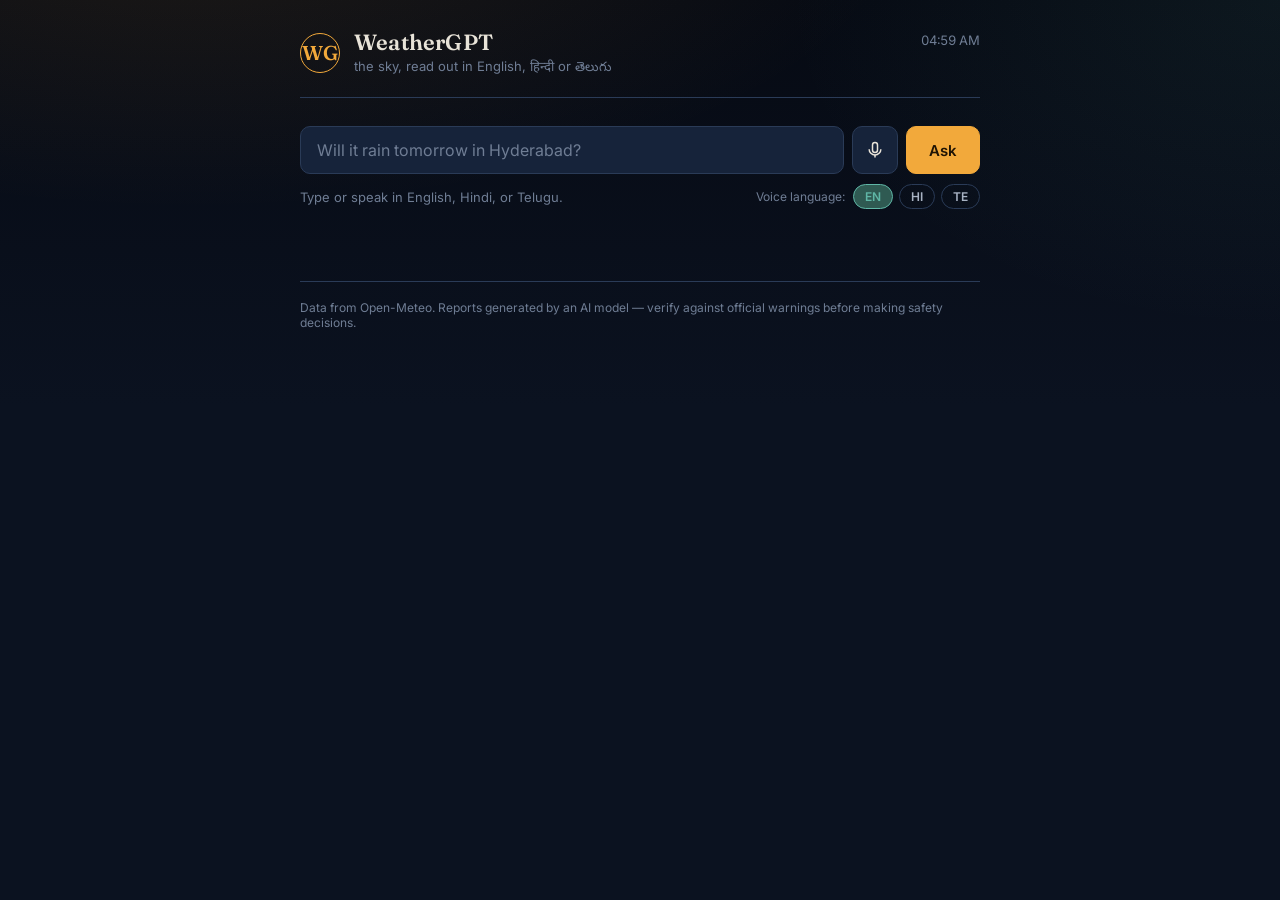
==== index.html @ 8f3e8051 "Add files via upload" ====
<!DOCTYPE html>
<html lang="en">
<head>
<meta charset="UTF-8" />
<meta name="viewport" content="width=device-width, initial-scale=1.0" />
<title>WeatherGPT — the sky, in your language</title>
<link rel="preconnect" href="https://fonts.googleapis.com">
<link rel="preconnect" href="https://fonts.gstatic.com" crossorigin>
<link href="https://fonts.googleapis.com/css2?family=Fraunces:opsz,wght@9..144,400;9..144,500;9..144,600&family=Inter:wght@400;500;600;700&family=Noto+Sans+Devanagari:wght@400;600&family=Noto+Sans+Telugu:wght@400;600&display=swap" rel="stylesheet">
<link rel="stylesheet" href="style.css" />
</head>
<body>

<div class="sky" aria-hidden="true"></div>

<div class="page">

  <header class="masthead">
    <div class="masthead-left">
      <span class="mark">WG</span>
      <div class="masthead-title">
        <h1>WeatherGPT</h1>
        <p>the sky, read out in English, हिन्दी or తెలుగు</p>
      </div>
    </div>
    <div class="masthead-right">
      <span id="clock" class="clock">--:--</span>
    </div>
  </header>

  <main>

    <section class="ask-panel" aria-label="Ask a weather question">
      <form id="ask-form" autocomplete="off">
        <label for="query-input" class="visually-hidden">Ask about the weather</label>
        <input
          id="query-input"
          type="text"
          placeholder="Will it rain tomorrow in Hyderabad?"
          aria-describedby="ask-hint"
        />
        <button type="button" id="mic-btn" class="mic-btn" title="Speak your question" aria-label="Speak your question">
          <svg viewBox="0 0 24 24" width="20" height="20" fill="none" stroke="currentColor" stroke-width="1.8">
            <path d="M12 15a3 3 0 0 0 3-3V6a3 3 0 0 0-6 0v6a3 3 0 0 0 3 3Z"/>
            <path d="M19 11a7 7 0 0 1-14 0"/>
            <path d="M12 18v3"/>
          </svg>
        </button>
        <button type="submit" class="ask-btn">Ask</button>
      </form>

      <div class="ask-row-secondary">
        <p id="ask-hint" class="hint">Type or speak in English, Hindi, or Telugu.</p>
        <div class="lang-pills" role="group" aria-label="Voice recognition language">
          <span class="lang-pills-label">Voice language:</span>
          <button type="button" class="lang-pill is-active" data-lang="en-IN">EN</button>
          <button type="button" class="lang-pill" data-lang="hi-IN">HI</button>
          <button type="button" class="lang-pill" data-lang="te-IN">TE</button>
        </div>
      </div>
      <p id="status-line" class="status-line" role="status" aria-live="polite"></p>
    </section>

    <section id="location-prompt" class="location-prompt hidden">
      <p>I couldn't find a location in that request. Where should I check?</p>
      <form id="location-form" autocomplete="off">
        <input id="location-input" type="text" placeholder="City name" />
        <button type="submit">Continue</button>
      </form>
    </section>

    <section id="alert-ledger" class="alert-ledger hidden" aria-label="Weather alerts"></section>

    <section id="result" class="result hidden">

      <div class="hero">
        <div class="hero-place">
          <p class="hero-eyebrow" id="hero-updated"></p>
          <h2 id="hero-location">—</h2>
        </div>
        <div class="hero-reading">
          <span id="hero-temp" class="hero-temp">—°</span>
          <div class="hero-meta">
            <span id="hero-condition">—</span>
            <span id="hero-feelslike">Feels like —°</span>
          </div>
        </div>
      </div>

      <div class="ledger-wrap">
        <h3 class="section-label">Forecast</h3>
        <div id="forecast-ledger" class="forecast-ledger"></div>
      </div>

      <div class="report-wrap">
        <h3 class="section-label">Notes</h3>
        <div id="report-text" class="report-text"></div>
      </div>

    </section>

  </main>

  <footer class="foot">
    <p>Data from Open-Meteo. Reports generated by an AI model — verify against official warnings before making safety decisions.</p>
  </footer>

</div>

<script src="script.js"></script>
</body>
</html>
---- style.css ----
/* ============================================================
   TOKENS
   ============================================================ */

:root {
  --bg: #0b1220;
  --bg-deep: #060a13;
  --surface: #16233a;
  --surface-raised: #1c2c47;
  --line: #2a3b57;
  --ink: #e8e3d8;
  --ink-dim: #a9b3c4;
  --ink-faint: #6f7d94;

  --amber: #f2a93b;
  --amber-dim: #7a5b25;
  --teal: #5fb6a6;
  --teal-dim: #2f5a52;
  --alert: #e2574c;
  --alert-dim: #4a2724;

  --serif: "Fraunces", ui-serif, Georgia, serif;
  --sans: "Inter", "Noto Sans Devanagari", "Noto Sans Telugu", ui-sans-serif, system-ui, sans-serif;

  --radius-sm: 6px;
  --radius-md: 10px;
  --line-width: 1px;
}

* { box-sizing: border-box; }

html, body {
  margin: 0;
  padding: 0;
  background: var(--bg);
  color: var(--ink);
  font-family: var(--sans);
  -webkit-font-smoothing: antialiased;
}

body {
  min-height: 100vh;
  position: relative;
}

:lang(hi) { font-family: "Noto Sans Devanagari", var(--sans); }
:lang(te) { font-family: "Noto Sans Telugu", var(--sans); }

.visually-hidden {
  position: absolute;
  width: 1px; height: 1px;
  overflow: hidden;
  clip: rect(0 0 0 0);
  white-space: nowrap;
}

/* Faint horizon gradient behind everything, evoking dusk sky */
.sky {
  position: fixed;
  inset: 0;
  z-index: 0;
  background:
    radial-gradient(1200px 500px at 15% -10%, rgba(242, 169, 59, 0.10), transparent 60%),
    radial-gradient(900px 600px at 100% 0%, rgba(95, 182, 166, 0.08), transparent 55%),
    linear-gradient(180deg, var(--bg-deep) 0%, var(--bg) 45%);
  pointer-events: none;
}

.page {
  position: relative;
  z-index: 1;
  max-width: 720px;
  margin: 0 auto;
  padding: 28px 20px 64px;
}

/* ============================================================
   MASTHEAD
   ============================================================ */

.masthead {
  display: flex;
  align-items: flex-start;
  justify-content: space-between;
  padding-bottom: 20px;
  border-bottom: var(--line-width) solid var(--line);
  margin-bottom: 28px;
}

.masthead-left {
  display: flex;
  align-items: center;
  gap: 14px;
}

.mark {
  font-family: var(--serif);
  font-size: 20px;
  font-weight: 600;
  width: 40px;
  height: 40px;
  border: var(--line-width) solid var(--amber);
  border-radius: 50%;
  display: flex;
  align-items: center;
  justify-content: center;
  color: var(--amber);
  flex-shrink: 0;
}

.masthead-title h1 {
  font-family: var(--serif);
  font-size: 22px;
  font-weight: 600;
  margin: 0;
  color: var(--ink);
  letter-spacing: 0.2px;
}

.masthead-title p {
  margin: 2px 0 0;
  font-size: 13px;
  color: var(--ink-faint);
}

.clock {
  font-variant-numeric: tabular-nums;
  font-size: 13px;
  color: var(--ink-faint);
  padding-top: 4px;
  display: inline-block;
}

/* ============================================================
   ASK PANEL
   ============================================================ */

.ask-panel { margin-bottom: 26px; }

#ask-form {
  display: flex;
  gap: 8px;
  align-items: stretch;
}

#query-input {
  flex: 1;
  background: var(--surface);
  border: var(--line-width) solid var(--line);
  border-radius: var(--radius-md);
  color: var(--ink);
  font-family: var(--sans);
  font-size: 16px;
  padding: 13px 16px;
  outline: none;
  transition: border-color 0.15s ease;
}

#query-input::placeholder { color: var(--ink-faint); }

#query-input:focus {
  border-color: var(--amber);
}

.mic-btn, .ask-btn {
  border-radius: var(--radius-md);
  border: var(--line-width) solid var(--line);
  background: var(--surface);
  color: var(--ink);
  cursor: pointer;
  font-family: var(--sans);
  font-weight: 600;
  transition: background 0.15s ease, border-color 0.15s ease, color 0.15s ease;
}

.mic-btn {
  width: 46px;
  flex-shrink: 0;
  display: flex;
  align-items: center;
  justify-content: center;
}

.mic-btn:hover, .ask-btn:hover {
  border-color: var(--teal);
}

.mic-btn.is-listening {
  background: var(--alert-dim);
  border-color: var(--alert);
  color: var(--alert);
  animation: pulse 1.4s ease-in-out infinite;
}

@keyframes pulse {
  0%, 100% { box-shadow: 0 0 0 0 rgba(226, 87, 76, 0.35); }
  50% { box-shadow: 0 0 0 6px rgba(226, 87, 76, 0); }
}

.ask-btn {
  padding: 0 22px;
  font-size: 15px;
  background: var(--amber);
  border-color: var(--amber);
  color: #201404;
}

.ask-btn:hover { background: #ffb84f; border-color: #ffb84f; }

.ask-row-secondary {
  display: flex;
  align-items: center;
  justify-content: space-between;
  gap: 12px;
  margin-top: 10px;
  flex-wrap: wrap;
}

.hint {
  margin: 0;
  font-size: 13px;
  color: var(--ink-faint);
}

.lang-pills {
  display: flex;
  align-items: center;
  gap: 6px;
}

.lang-pills-label {
  font-size: 12px;
  color: var(--ink-faint);
  margin-right: 2px;
}

.lang-pill {
  font-family: var(--sans);
  font-size: 12px;
  font-weight: 600;
  border: var(--line-width) solid var(--line);
  background: transparent;
  color: var(--ink-dim);
  border-radius: 999px;
  padding: 4px 11px;
  cursor: pointer;
  transition: all 0.15s ease;
}

.lang-pill.is-active {
  background: var(--teal-dim);
  border-color: var(--teal);
  color: var(--teal);
}

.status-line {
  min-height: 18px;
  margin: 10px 0 0;
  font-size: 13px;
  color: var(--teal);
}

.status-line.is-error { color: var(--alert); }

/* ============================================================
   LOCATION PROMPT
   ============================================================ */

.location-prompt {
  background: var(--surface);
  border: var(--line-width) solid var(--line);
  border-radius: var(--radius-md);
  padding: 16px 18px;
  margin-bottom: 22px;
}

.location-prompt p {
  margin: 0 0 10px;
  font-size: 14px;
  color: var(--ink-dim);
}

#location-form {
  display: flex;
  gap: 8px;
}

#location-input {
  flex: 1;
  background: var(--bg);
  border: var(--line-width) solid var(--line);
  border-radius: var(--radius-sm);
  color: var(--ink);
  padding: 10px 12px;
  font-family: var(--sans);
  font-size: 14px;
  outline: none;
}

#location-form button {
  border-radius: var(--radius-sm);
  border: var(--line-width) solid var(--amber);
  background: transparent;
  color: var(--amber);
  padding: 0 16px;
  font-weight: 600;
  cursor: pointer;
}

/* ============================================================
   ALERT LEDGER
   ============================================================ */

.alert-ledger {
  border: var(--line-width) solid var(--alert);
  background: var(--alert-dim);
  border-radius: var(--radius-md);
  padding: 4px 16px;
  margin-bottom: 22px;
}

.alert-ledger .alert-row {
  padding: 10px 0;
  font-size: 14px;
  color: #ffd9d4;
  border-bottom: var(--line-width) solid rgba(226, 87, 76, 0.25);
}

.alert-ledger .alert-row:last-child { border-bottom: none; }

/* ============================================================
   HERO
   ============================================================ */

.hero {
  border-bottom: var(--line-width) solid var(--line);
  padding-bottom: 22px;
  margin-bottom: 26px;
  display: flex;
  align-items: flex-end;
  justify-content: space-between;
  gap: 16px;
  flex-wrap: wrap;
}

.hero-eyebrow {
  margin: 0 0 4px;
  font-size: 12px;
  color: var(--ink-faint);
}

.hero-place h2 {
  margin: 0;
  font-family: var(--serif);
  font-size: 30px;
  font-weight: 500;
  color: var(--ink);
}

.hero-reading {
  display: flex;
  align-items: baseline;
  gap: 14px;
}

.hero-temp {
  font-family: var(--serif);
  font-size: 56px;
  font-weight: 500;
  color: var(--amber);
  line-height: 1;
}

.hero-meta {
  display: flex;
  flex-direction: column;
  gap: 2px;
  font-size: 14px;
  color: var(--ink-dim);
}

#hero-condition { font-weight: 600; color: var(--ink); }

/* ============================================================
   LEDGER (forecast rows)
   ============================================================ */

.section-label {
  font-family: var(--serif);
  font-size: 15px;
  font-weight: 500;
  color: var(--ink-dim);
  margin: 0 0 12px;
}

.ledger-wrap { margin-bottom: 30px; }

.forecast-ledger {
  border-top: var(--line-width) solid var(--line);
}

.forecast-row {
  display: grid;
  grid-template-columns: 84px 1fr auto;
  align-items: center;
  gap: 14px;
  padding: 13px 0;
  border-bottom: var(--line-width) solid var(--line);
  font-size: 14px;
}

.forecast-day {
  font-weight: 600;
  color: var(--ink);
}

.forecast-condition {
  color: var(--ink-dim);
}

.forecast-stats {
  display: flex;
  gap: 14px;
  align-items: center;
  justify-content: flex-end;
  font-variant-numeric: tabular-nums;
  color: var(--ink-dim);
  flex-wrap: wrap;
}

.forecast-stats .hi { color: var(--amber); font-weight: 600; }
.forecast-stats .lo { color: var(--ink-faint); }
.forecast-stats .rain { color: var(--teal); }

/* ============================================================
   REPORT
   ============================================================ */

.report-wrap {}

.report-text {
  background: var(--surface);
  border: var(--line-width) solid var(--line);
  border-left: 3px solid var(--teal);
  border-radius: 0 var(--radius-md) var(--radius-md) 0;
  padding: 18px 20px;
  font-size: 15px;
  line-height: 1.65;
  color: var(--ink-dim);
  white-space: pre-wrap;
}

/* ============================================================
   FOOTER
   ============================================================ */

.foot {
  margin-top: 44px;
  padding-top: 18px;
  border-top: var(--line-width) solid var(--line);
}

.foot p {
  margin: 0;
  font-size: 12px;
  color: var(--ink-faint);
}

/* ============================================================
   UTILITY
   ============================================================ */

.hidden { display: none !important; }

/* ============================================================
   RESPONSIVE
   ============================================================ */

@media (max-width: 480px) {
  .hero-temp { font-size: 44px; }
  .hero-place h2 { font-size: 24px; }
  .forecast-row {
    grid-template-columns: 1fr;
    row-gap: 6px;
  }
  .forecast-stats { justify-content: flex-start; }
  #ask-form { flex-wrap: wrap; }
  .ask-btn { flex: 1; }
}

/* Respect reduced motion */
@media (prefers-reduced-motion: reduce) {
  .mic-btn.is-listening { animation: none; }
}

/* Visible keyboard focus */
a:focus-visible, button:focus-visible, input:focus-visible {
  outline: 2px solid var(--amber);
  outline-offset: 2px;
}
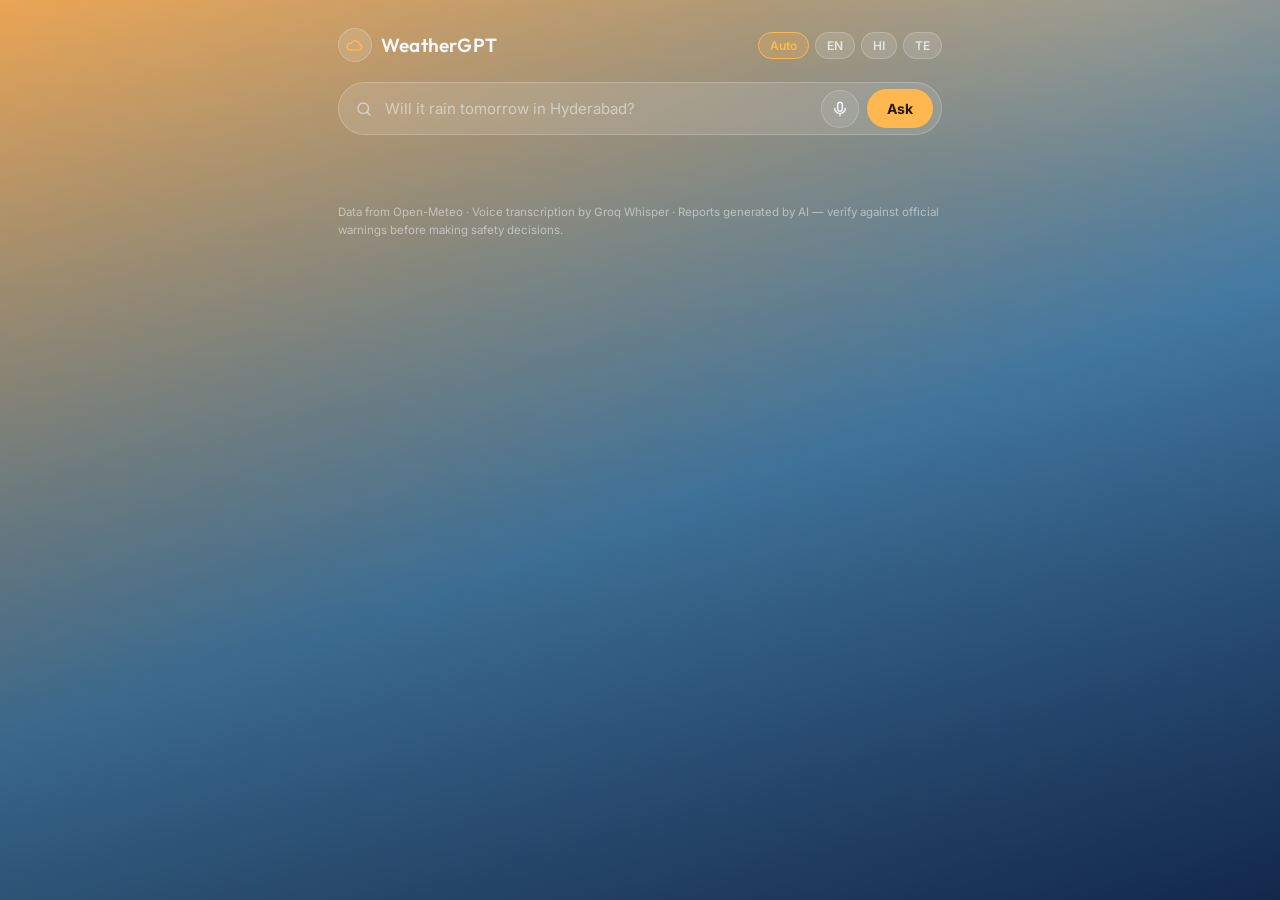
==== commit d9b616d8: "Add files via upload" ====
--- a/index.html
+++ b/index.html
@@ -3,106 +3,95 @@
 <head>
 <meta charset="UTF-8" />
 <meta name="viewport" content="width=device-width, initial-scale=1.0" />
-<title>WeatherGPT — the sky, in your language</title>
+<title>WeatherGPT</title>
 <link rel="preconnect" href="https://fonts.googleapis.com">
 <link rel="preconnect" href="https://fonts.gstatic.com" crossorigin>
-<link href="https://fonts.googleapis.com/css2?family=Fraunces:opsz,wght@9..144,400;9..144,500;9..144,600&family=Inter:wght@400;500;600;700&family=Noto+Sans+Devanagari:wght@400;600&family=Noto+Sans+Telugu:wght@400;600&display=swap" rel="stylesheet">
+<link href="https://fonts.googleapis.com/css2?family=Inter:wght@300;400;500;600;700&family=Outfit:wght@200;300;500;600&family=Noto+Sans+Devanagari:wght@400;600&family=Noto+Sans+Telugu:wght@400;600&display=swap" rel="stylesheet">
 <link rel="stylesheet" href="style.css" />
 </head>
-<body>
+<body data-condition="clear-day">
 
-<div class="sky" aria-hidden="true"></div>
+<div class="backdrop" aria-hidden="true"><div class="backdrop-glow"></div></div>
 
-<div class="page">
+<div class="app">
 
-  <header class="masthead">
-    <div class="masthead-left">
-      <span class="mark">WG</span>
-      <div class="masthead-title">
-        <h1>WeatherGPT</h1>
-        <p>the sky, read out in English, हिन्दी or తెలుగు</p>
-      </div>
+  <header class="topbar">
+    <div class="brand">
+      <span class="brand-mark">
+        <svg viewBox="0 0 24 24" width="20" height="20" fill="none" stroke="currentColor" stroke-width="1.8" stroke-linecap="round">
+          <path d="M6.5 18a4 4 0 1 1 .74-7.94A5.5 5.5 0 0 1 17.5 11.2 3.5 3.5 0 0 1 17 18H6.5Z"/>
+        </svg>
+      </span>
+      <h1>WeatherGPT</h1>
     </div>
-    <div class="masthead-right">
-      <span id="clock" class="clock">--:--</span>
+    <div class="lang-pills" role="group" aria-label="Voice language">
+      <button type="button" class="lang-pill is-active" data-lang="auto">Auto</button>
+      <button type="button" class="lang-pill" data-lang="en">EN</button>
+      <button type="button" class="lang-pill" data-lang="hi">HI</button>
+      <button type="button" class="lang-pill" data-lang="te">TE</button>
     </div>
   </header>
 
-  <main>
+  <form id="ask-form" class="search-bar" autocomplete="off">
+    <svg class="search-icon" viewBox="0 0 24 24" width="18" height="18" fill="none" stroke="currentColor" stroke-width="2" stroke-linecap="round">
+      <circle cx="11" cy="11" r="7"/>
+      <path d="m20 20-3.5-3.5"/>
+    </svg>
+    <label for="query-input" class="visually-hidden">Ask about the weather</label>
+    <input id="query-input" type="text" placeholder="Will it rain tomorrow in Hyderabad?" />
+    <button type="button" id="mic-btn" aria-label="Ask with your voice" title="Ask with your voice">
+      <svg viewBox="0 0 24 24" width="18" height="18" fill="none" stroke="currentColor" stroke-width="1.8" stroke-linecap="round">
+        <path d="M12 15a3 3 0 0 0 3-3V6a3 3 0 0 0-6 0v6a3 3 0 0 0 3 3Z"/>
+        <path d="M19 11a7 7 0 0 1-14 0"/>
+        <path d="M12 18v3"/>
+      </svg>
+    </button>
+    <button type="submit" class="ask-btn">Ask</button>
+  </form>
+  <p id="status-line" class="status-line" role="status" aria-live="polite"></p>
 
-    <section class="ask-panel" aria-label="Ask a weather question">
-      <form id="ask-form" autocomplete="off">
-        <label for="query-input" class="visually-hidden">Ask about the weather</label>
-        <input
-          id="query-input"
-          type="text"
-          placeholder="Will it rain tomorrow in Hyderabad?"
-          aria-describedby="ask-hint"
-        />
-        <button type="button" id="mic-btn" class="mic-btn" title="Speak your question" aria-label="Speak your question">
-          <svg viewBox="0 0 24 24" width="20" height="20" fill="none" stroke="currentColor" stroke-width="1.8">
-            <path d="M12 15a3 3 0 0 0 3-3V6a3 3 0 0 0-6 0v6a3 3 0 0 0 3 3Z"/>
-            <path d="M19 11a7 7 0 0 1-14 0"/>
-            <path d="M12 18v3"/>
-          </svg>
-        </button>
-        <button type="submit" class="ask-btn">Ask</button>
-      </form>
+  <section id="location-prompt" class="location-prompt hidden">
+    <p>Which location should I check?</p>
+    <form id="location-form" autocomplete="off">
+      <input id="location-input" type="text" placeholder="City name" />
+      <button type="submit">Continue</button>
+    </form>
+  </section>
 
-      <div class="ask-row-secondary">
-        <p id="ask-hint" class="hint">Type or speak in English, Hindi, or Telugu.</p>
-        <div class="lang-pills" role="group" aria-label="Voice recognition language">
-          <span class="lang-pills-label">Voice language:</span>
-          <button type="button" class="lang-pill is-active" data-lang="en-IN">EN</button>
-          <button type="button" class="lang-pill" data-lang="hi-IN">HI</button>
-          <button type="button" class="lang-pill" data-lang="te-IN">TE</button>
-        </div>
+  <section id="alert-ledger" class="alerts hidden" aria-label="Weather alerts"></section>
+
+  <section id="result" class="result hidden">
+
+    <div class="hero">
+      <div class="hero-icon" id="hero-icon"></div>
+      <div class="hero-main">
+        <div class="hero-temp" id="hero-temp">—°</div>
+        <div class="hero-condition" id="hero-condition">—</div>
       </div>
-      <p id="status-line" class="status-line" role="status" aria-live="polite"></p>
-    </section>
+      <div class="hero-side">
+        <p class="hero-place" id="hero-location">—</p>
+        <p class="hero-sub" id="hero-updated"></p>
+        <p class="hero-sub" id="hero-feelslike"></p>
+        <p class="hero-sub" id="hero-hilo"></p>
+      </div>
+    </div>
 
-    <section id="location-prompt" class="location-prompt hidden">
-      <p>I couldn't find a location in that request. Where should I check?</p>
-      <form id="location-form" autocomplete="off">
-        <input id="location-input" type="text" placeholder="City name" />
-        <button type="submit">Continue</button>
-      </form>
-    </section>
+    <div id="details-grid" class="details-grid"></div>
 
-    <section id="alert-ledger" class="alert-ledger hidden" aria-label="Weather alerts"></section>
+    <div class="forecast-wrap">
+      <h3 class="section-label">7-Day Forecast</h3>
+      <div id="forecast-scroll" class="forecast-scroll"></div>
+    </div>
 
-    <section id="result" class="result hidden">
+    <div class="report-card">
+      <h3 class="section-label">WeatherGPT Insights</h3>
+      <div id="report-text" class="report-text"></div>
+    </div>
 
-      <div class="hero">
-        <div class="hero-place">
-          <p class="hero-eyebrow" id="hero-updated"></p>
-          <h2 id="hero-location">—</h2>
-        </div>
-        <div class="hero-reading">
-          <span id="hero-temp" class="hero-temp">—°</span>
-          <div class="hero-meta">
-            <span id="hero-condition">—</span>
-            <span id="hero-feelslike">Feels like —°</span>
-          </div>
-        </div>
-      </div>
-
-      <div class="ledger-wrap">
-        <h3 class="section-label">Forecast</h3>
-        <div id="forecast-ledger" class="forecast-ledger"></div>
-      </div>
-
-      <div class="report-wrap">
-        <h3 class="section-label">Notes</h3>
-        <div id="report-text" class="report-text"></div>
-      </div>
-
-    </section>
-
-  </main>
+  </section>
 
   <footer class="foot">
-    <p>Data from Open-Meteo. Reports generated by an AI model — verify against official warnings before making safety decisions.</p>
+    <p>Data from Open-Meteo · Voice transcription by Groq Whisper · Reports generated by AI — verify against official warnings before making safety decisions.</p>
   </footer>
 
 </div>
--- a/style.css
+++ b/style.css
@@ -3,44 +3,35 @@
    ============================================================ */
 
 :root {
-  --bg: #0b1220;
-  --bg-deep: #060a13;
-  --surface: #16233a;
-  --surface-raised: #1c2c47;
-  --line: #2a3b57;
-  --ink: #e8e3d8;
-  --ink-dim: #a9b3c4;
-  --ink-faint: #6f7d94;
-
-  --amber: #f2a93b;
-  --amber-dim: #7a5b25;
-  --teal: #5fb6a6;
-  --teal-dim: #2f5a52;
-  --alert: #e2574c;
-  --alert-dim: #4a2724;
-
-  --serif: "Fraunces", ui-serif, Georgia, serif;
+  --ink: #f5f7fa;
+  --ink-dim: rgba(245, 247, 250, 0.78);
+  --ink-faint: rgba(245, 247, 250, 0.52);
+
+  --glass: rgba(255, 255, 255, 0.12);
+  --glass-strong: rgba(255, 255, 255, 0.18);
+  --glass-line: rgba(255, 255, 255, 0.20);
+
+  --amber: #ffb84f;
+  --alert: #ff6b5e;
+  --alert-bg: rgba(255, 107, 94, 0.18);
+  --alert-line: rgba(255, 107, 94, 0.5);
+
   --sans: "Inter", "Noto Sans Devanagari", "Noto Sans Telugu", ui-sans-serif, system-ui, sans-serif;
-
-  --radius-sm: 6px;
-  --radius-md: 10px;
-  --line-width: 1px;
+  --display: "Outfit", var(--sans);
+
+  --radius-lg: 22px;
+  --radius-md: 14px;
+  --radius-sm: 10px;
 }
 
 * { box-sizing: border-box; }
 
 html, body {
   margin: 0;
-  padding: 0;
-  background: var(--bg);
+  min-height: 100vh;
+  font-family: var(--sans);
   color: var(--ink);
-  font-family: var(--sans);
   -webkit-font-smoothing: antialiased;
-}
-
-body {
-  min-height: 100vh;
-  position: relative;
 }
 
 :lang(hi) { font-family: "Noto Sans Devanagari", var(--sans); }
@@ -54,210 +45,183 @@
   white-space: nowrap;
 }
 
-/* Faint horizon gradient behind everything, evoking dusk sky */
-.sky {
+/* ============================================================
+   DYNAMIC CONDITION BACKDROP
+   Each data-condition value on <body> picks a gradient. A dark
+   scrim sits over every one of them so text contrast never
+   depends on which condition is active.
+   ============================================================ */
+
+.backdrop {
   position: fixed;
   inset: 0;
-  z-index: 0;
-  background:
-    radial-gradient(1200px 500px at 15% -10%, rgba(242, 169, 59, 0.10), transparent 60%),
-    radial-gradient(900px 600px at 100% 0%, rgba(95, 182, 166, 0.08), transparent 55%),
-    linear-gradient(180deg, var(--bg-deep) 0%, var(--bg) 45%);
-  pointer-events: none;
-}
-
-.page {
-  position: relative;
-  z-index: 1;
-  max-width: 720px;
+  z-index: -1;
+  transition: background 0.8s ease;
+}
+
+.backdrop::after {
+  content: "";
+  position: absolute;
+  inset: 0;
+  background: linear-gradient(180deg, rgba(0,0,0,0.08) 0%, rgba(0,0,0,0.32) 100%);
+}
+
+.backdrop-glow {
+  position: absolute;
+  inset: 0;
+  background: radial-gradient(600px 400px at 85% -5%, rgba(255,255,255,0.10), transparent 60%);
+}
+
+body[data-condition="clear-day"] .backdrop { background: linear-gradient(160deg, #ffb35c 0%, #4f8fc0 55%, #1b3b6f 100%); }
+body[data-condition="clear-night"] .backdrop { background: linear-gradient(160deg, #232a52 0%, #0a0e21 100%); }
+body[data-condition="partly-cloudy-day"] .backdrop { background: linear-gradient(160deg, #9bc2de 0%, #4a6d8c 55%, #223349 100%); }
+body[data-condition="partly-cloudy-night"] .backdrop { background: linear-gradient(160deg, #333f66 0%, #10152a 100%); }
+body[data-condition="cloudy"] .backdrop { background: linear-gradient(160deg, #8b98a8 0%, #4b5563 60%, #2c333c 100%); }
+body[data-condition="fog"] .backdrop { background: linear-gradient(160deg, #aab4bd 0%, #6b7684 60%, #3d444d 100%); }
+body[data-condition="drizzle"] .backdrop { background: linear-gradient(160deg, #6a8caa 0%, #33475c 60%, #1c2733 100%); }
+body[data-condition="rain"] .backdrop { background: linear-gradient(160deg, #4a6b87 0%, #2a3f52 55%, #141d27 100%); }
+body[data-condition="snow"] .backdrop { background: linear-gradient(160deg, #cfdcea 0%, #7c92a8 55%, #3c4a58 100%); }
+body[data-condition="thunder"] .backdrop { background: linear-gradient(160deg, #5b4b8a 0%, #2e2650 55%, #120e22 100%); }
+
+/* ============================================================
+   LAYOUT
+   ============================================================ */
+
+.app {
+  max-width: 640px;
   margin: 0 auto;
-  padding: 28px 20px 64px;
-}
-
-/* ============================================================
-   MASTHEAD
-   ============================================================ */
-
-.masthead {
-  display: flex;
-  align-items: flex-start;
-  justify-content: space-between;
-  padding-bottom: 20px;
-  border-bottom: var(--line-width) solid var(--line);
-  margin-bottom: 28px;
-}
-
-.masthead-left {
-  display: flex;
-  align-items: center;
-  gap: 14px;
-}
-
-.mark {
-  font-family: var(--serif);
-  font-size: 20px;
-  font-weight: 600;
-  width: 40px;
-  height: 40px;
-  border: var(--line-width) solid var(--amber);
-  border-radius: 50%;
-  display: flex;
-  align-items: center;
-  justify-content: center;
-  color: var(--amber);
-  flex-shrink: 0;
-}
-
-.masthead-title h1 {
-  font-family: var(--serif);
-  font-size: 22px;
-  font-weight: 600;
-  margin: 0;
-  color: var(--ink);
-  letter-spacing: 0.2px;
-}
-
-.masthead-title p {
-  margin: 2px 0 0;
-  font-size: 13px;
-  color: var(--ink-faint);
-}
-
-.clock {
-  font-variant-numeric: tabular-nums;
-  font-size: 13px;
-  color: var(--ink-faint);
-  padding-top: 4px;
-  display: inline-block;
-}
-
-/* ============================================================
-   ASK PANEL
-   ============================================================ */
-
-.ask-panel { margin-bottom: 26px; }
-
-#ask-form {
-  display: flex;
-  gap: 8px;
-  align-items: stretch;
-}
-
-#query-input {
-  flex: 1;
-  background: var(--surface);
-  border: var(--line-width) solid var(--line);
-  border-radius: var(--radius-md);
-  color: var(--ink);
-  font-family: var(--sans);
-  font-size: 16px;
-  padding: 13px 16px;
-  outline: none;
-  transition: border-color 0.15s ease;
-}
-
-#query-input::placeholder { color: var(--ink-faint); }
-
-#query-input:focus {
-  border-color: var(--amber);
-}
-
-.mic-btn, .ask-btn {
-  border-radius: var(--radius-md);
-  border: var(--line-width) solid var(--line);
-  background: var(--surface);
-  color: var(--ink);
-  cursor: pointer;
-  font-family: var(--sans);
-  font-weight: 600;
-  transition: background 0.15s ease, border-color 0.15s ease, color 0.15s ease;
-}
-
-.mic-btn {
-  width: 46px;
-  flex-shrink: 0;
-  display: flex;
-  align-items: center;
-  justify-content: center;
-}
-
-.mic-btn:hover, .ask-btn:hover {
-  border-color: var(--teal);
-}
-
-.mic-btn.is-listening {
-  background: var(--alert-dim);
-  border-color: var(--alert);
-  color: var(--alert);
-  animation: pulse 1.4s ease-in-out infinite;
-}
-
-@keyframes pulse {
-  0%, 100% { box-shadow: 0 0 0 0 rgba(226, 87, 76, 0.35); }
-  50% { box-shadow: 0 0 0 6px rgba(226, 87, 76, 0); }
-}
-
-.ask-btn {
-  padding: 0 22px;
-  font-size: 15px;
-  background: var(--amber);
-  border-color: var(--amber);
-  color: #201404;
-}
-
-.ask-btn:hover { background: #ffb84f; border-color: #ffb84f; }
-
-.ask-row-secondary {
+  padding: 28px 18px 60px;
+}
+
+.topbar {
   display: flex;
   align-items: center;
   justify-content: space-between;
-  gap: 12px;
-  margin-top: 10px;
-  flex-wrap: wrap;
-}
-
-.hint {
+  margin-bottom: 20px;
+}
+
+.brand {
+  display: flex;
+  align-items: center;
+  gap: 9px;
+}
+
+.brand-mark {
+  width: 34px; height: 34px;
+  border-radius: 50%;
+  background: var(--glass);
+  border: 1px solid var(--glass-line);
+  display: flex; align-items: center; justify-content: center;
+  color: var(--amber);
+}
+
+.brand h1 {
+  font-family: var(--display);
+  font-size: 19px;
+  font-weight: 600;
   margin: 0;
-  font-size: 13px;
-  color: var(--ink-faint);
-}
-
-.lang-pills {
-  display: flex;
-  align-items: center;
-  gap: 6px;
-}
-
-.lang-pills-label {
-  font-size: 12px;
-  color: var(--ink-faint);
-  margin-right: 2px;
-}
+  letter-spacing: 0.2px;
+}
+
+.lang-pills { display: flex; gap: 6px; }
 
 .lang-pill {
   font-family: var(--sans);
   font-size: 12px;
   font-weight: 600;
-  border: var(--line-width) solid var(--line);
-  background: transparent;
+  border: 1px solid var(--glass-line);
+  background: var(--glass);
   color: var(--ink-dim);
   border-radius: 999px;
-  padding: 4px 11px;
+  padding: 5px 11px;
   cursor: pointer;
   transition: all 0.15s ease;
 }
 
 .lang-pill.is-active {
-  background: var(--teal-dim);
-  border-color: var(--teal);
-  color: var(--teal);
-}
+  background: rgba(255, 184, 79, 0.22);
+  border-color: var(--amber);
+  color: var(--amber);
+}
+
+/* ============================================================
+   SEARCH BAR
+   ============================================================ */
+
+.search-bar {
+  display: flex;
+  align-items: center;
+  gap: 8px;
+  background: var(--glass);
+  border: 1px solid var(--glass-line);
+  border-radius: 999px;
+  padding: 6px 8px 6px 16px;
+  backdrop-filter: blur(20px);
+  -webkit-backdrop-filter: blur(20px);
+}
+
+.search-icon { flex-shrink: 0; color: var(--ink-faint); }
+
+#query-input {
+  flex: 1;
+  background: transparent;
+  border: none;
+  outline: none;
+  color: var(--ink);
+  font-family: var(--sans);
+  font-size: 15px;
+  padding: 10px 4px;
+}
+
+#query-input::placeholder { color: var(--ink-faint); }
+
+#mic-btn {
+  width: 38px; height: 38px;
+  flex-shrink: 0;
+  border-radius: 50%;
+  border: 1px solid var(--glass-line);
+  background: rgba(255,255,255,0.08);
+  color: var(--ink);
+  cursor: pointer;
+  display: flex; align-items: center; justify-content: center;
+  transition: all 0.15s ease;
+}
+
+#mic-btn:hover { background: rgba(255,255,255,0.16); }
+
+#mic-btn.is-listening {
+  background: var(--alert-bg);
+  border-color: var(--alert);
+  color: var(--alert);
+  animation: pulse 1.2s ease-in-out infinite;
+}
+
+@keyframes pulse {
+  0%, 100% { box-shadow: 0 0 0 0 rgba(255, 107, 94, 0.4); }
+  50% { box-shadow: 0 0 0 8px rgba(255, 107, 94, 0); }
+}
+
+.ask-btn {
+  flex-shrink: 0;
+  border: none;
+  border-radius: 999px;
+  padding: 11px 20px;
+  background: var(--amber);
+  color: #241705;
+  font-family: var(--sans);
+  font-weight: 700;
+  font-size: 14px;
+  cursor: pointer;
+  transition: background 0.15s ease;
+}
+
+.ask-btn:hover { background: #ffc670; }
 
 .status-line {
   min-height: 18px;
-  margin: 10px 0 0;
+  margin: 10px 4px 0;
   font-size: 13px;
-  color: var(--teal);
+  color: var(--ink-dim);
 }
 
 .status-line.is-error { color: var(--alert); }
@@ -267,28 +231,22 @@
    ============================================================ */
 
 .location-prompt {
-  background: var(--surface);
-  border: var(--line-width) solid var(--line);
+  background: var(--glass);
+  border: 1px solid var(--glass-line);
   border-radius: var(--radius-md);
   padding: 16px 18px;
-  margin-bottom: 22px;
-}
-
-.location-prompt p {
-  margin: 0 0 10px;
-  font-size: 14px;
-  color: var(--ink-dim);
-}
-
-#location-form {
-  display: flex;
-  gap: 8px;
-}
+  margin-top: 16px;
+  backdrop-filter: blur(20px);
+}
+
+.location-prompt p { margin: 0 0 10px; font-size: 14px; color: var(--ink-dim); }
+
+#location-form { display: flex; gap: 8px; }
 
 #location-input {
   flex: 1;
-  background: var(--bg);
-  border: var(--line-width) solid var(--line);
+  background: rgba(0,0,0,0.18);
+  border: 1px solid var(--glass-line);
   border-radius: var(--radius-sm);
   color: var(--ink);
   padding: 10px 12px;
@@ -299,7 +257,7 @@
 
 #location-form button {
   border-radius: var(--radius-sm);
-  border: var(--line-width) solid var(--amber);
+  border: 1px solid var(--amber);
   background: transparent;
   color: var(--amber);
   padding: 0 16px;
@@ -308,144 +266,182 @@
 }
 
 /* ============================================================
-   ALERT LEDGER
-   ============================================================ */
-
-.alert-ledger {
-  border: var(--line-width) solid var(--alert);
-  background: var(--alert-dim);
+   ALERTS
+   ============================================================ */
+
+.alerts {
+  margin-top: 16px;
+  background: var(--alert-bg);
+  border: 1px solid var(--alert-line);
   border-radius: var(--radius-md);
-  padding: 4px 16px;
-  margin-bottom: 22px;
-}
-
-.alert-ledger .alert-row {
-  padding: 10px 0;
+  padding: 2px 16px;
+  backdrop-filter: blur(20px);
+}
+
+.alert-row {
+  display: flex;
+  align-items: center;
+  gap: 10px;
+  padding: 11px 0;
+  font-size: 13.5px;
+  color: #ffe3df;
+  border-bottom: 1px solid rgba(255,255,255,0.10);
+}
+
+.alert-row:last-child { border-bottom: none; }
+.alert-row svg { flex-shrink: 0; color: var(--alert); }
+
+/* ============================================================
+   HERO
+   ============================================================ */
+
+.hero {
+  margin-top: 28px;
+  display: grid;
+  grid-template-columns: auto 1fr;
+  align-items: center;
+  gap: 6px 18px;
+}
+
+.hero-icon {
+  grid-row: 1 / 3;
+  width: 84px; height: 84px;
+}
+
+.hero-icon svg { width: 100%; height: 100%; }
+
+.hero-main {
+  display: flex;
+  align-items: baseline;
+  gap: 10px;
+}
+
+.hero-temp {
+  font-family: var(--display);
+  font-size: 68px;
+  font-weight: 300;
+  line-height: 1;
+}
+
+.hero-condition {
+  font-size: 16px;
+  font-weight: 500;
+  color: var(--ink-dim);
+}
+
+.hero-side { grid-column: 2; }
+
+.hero-place {
+  font-family: var(--display);
+  font-size: 18px;
+  font-weight: 600;
+  margin: 0;
+}
+
+.hero-sub {
+  margin: 2px 0 0;
+  font-size: 13px;
+  color: var(--ink-faint);
+}
+
+/* ============================================================
+   DETAILS GRID
+   ============================================================ */
+
+.details-grid {
+  margin-top: 22px;
+  display: grid;
+  grid-template-columns: repeat(4, 1fr);
+  gap: 10px;
+}
+
+.detail-tile {
+  background: var(--glass);
+  border: 1px solid var(--glass-line);
+  border-radius: var(--radius-md);
+  padding: 14px 10px;
+  text-align: center;
+  backdrop-filter: blur(20px);
+}
+
+.detail-tile svg { color: var(--amber); margin-bottom: 6px; }
+
+.detail-value {
+  font-family: var(--display);
+  font-size: 17px;
+  font-weight: 600;
+}
+
+.detail-label {
+  font-size: 11px;
+  color: var(--ink-faint);
+  margin-top: 2px;
+  text-transform: uppercase;
+  letter-spacing: 0.4px;
+}
+
+/* ============================================================
+   FORECAST STRIP
+   ============================================================ */
+
+.forecast-wrap { margin-top: 28px; }
+
+.section-label {
+  font-family: var(--display);
   font-size: 14px;
-  color: #ffd9d4;
-  border-bottom: var(--line-width) solid rgba(226, 87, 76, 0.25);
-}
-
-.alert-ledger .alert-row:last-child { border-bottom: none; }
-
-/* ============================================================
-   HERO
-   ============================================================ */
-
-.hero {
-  border-bottom: var(--line-width) solid var(--line);
-  padding-bottom: 22px;
-  margin-bottom: 26px;
-  display: flex;
-  align-items: flex-end;
-  justify-content: space-between;
-  gap: 16px;
-  flex-wrap: wrap;
-}
-
-.hero-eyebrow {
-  margin: 0 0 4px;
+  font-weight: 600;
+  color: var(--ink-dim);
+  margin: 0 0 12px;
+  text-transform: uppercase;
+  letter-spacing: 0.5px;
+}
+
+.forecast-scroll {
+  display: flex;
+  gap: 10px;
+  overflow-x: auto;
+  padding-bottom: 4px;
+  scrollbar-width: thin;
+}
+
+.forecast-card {
+  flex: 0 0 84px;
+  background: var(--glass);
+  border: 1px solid var(--glass-line);
+  border-radius: var(--radius-md);
+  padding: 14px 8px;
+  text-align: center;
+  backdrop-filter: blur(20px);
+}
+
+.forecast-day {
   font-size: 12px;
-  color: var(--ink-faint);
-}
-
-.hero-place h2 {
-  margin: 0;
-  font-family: var(--serif);
-  font-size: 30px;
-  font-weight: 500;
-  color: var(--ink);
-}
-
-.hero-reading {
-  display: flex;
-  align-items: baseline;
-  gap: 14px;
-}
-
-.hero-temp {
-  font-family: var(--serif);
-  font-size: 56px;
-  font-weight: 500;
-  color: var(--amber);
-  line-height: 1;
-}
-
-.hero-meta {
-  display: flex;
-  flex-direction: column;
-  gap: 2px;
-  font-size: 14px;
-  color: var(--ink-dim);
-}
-
-#hero-condition { font-weight: 600; color: var(--ink); }
-
-/* ============================================================
-   LEDGER (forecast rows)
-   ============================================================ */
-
-.section-label {
-  font-family: var(--serif);
-  font-size: 15px;
-  font-weight: 500;
-  color: var(--ink-dim);
-  margin: 0 0 12px;
-}
-
-.ledger-wrap { margin-bottom: 30px; }
-
-.forecast-ledger {
-  border-top: var(--line-width) solid var(--line);
-}
-
-.forecast-row {
-  display: grid;
-  grid-template-columns: 84px 1fr auto;
-  align-items: center;
-  gap: 14px;
-  padding: 13px 0;
-  border-bottom: var(--line-width) solid var(--line);
-  font-size: 14px;
-}
-
-.forecast-day {
-  font-weight: 600;
-  color: var(--ink);
-}
-
-.forecast-condition {
-  color: var(--ink-dim);
-}
-
-.forecast-stats {
-  display: flex;
-  gap: 14px;
-  align-items: center;
-  justify-content: flex-end;
-  font-variant-numeric: tabular-nums;
-  color: var(--ink-dim);
-  flex-wrap: wrap;
-}
-
-.forecast-stats .hi { color: var(--amber); font-weight: 600; }
-.forecast-stats .lo { color: var(--ink-faint); }
-.forecast-stats .rain { color: var(--teal); }
-
-/* ============================================================
-   REPORT
-   ============================================================ */
-
-.report-wrap {}
+  font-weight: 600;
+  color: var(--ink-dim);
+}
+
+.forecast-card svg { width: 30px; height: 30px; margin: 8px 0; }
+
+.forecast-hi { font-family: var(--display); font-size: 15px; font-weight: 600; }
+.forecast-lo { font-size: 12px; color: var(--ink-faint); }
+.forecast-rain { font-size: 11px; color: #9fd7ff; margin-top: 4px; }
+
+/* ============================================================
+   REPORT CARD
+   ============================================================ */
+
+.report-card {
+  margin-top: 28px;
+  background: var(--glass);
+  border: 1px solid var(--glass-line);
+  border-radius: var(--radius-lg);
+  padding: 20px 20px 22px;
+  backdrop-filter: blur(20px);
+}
 
 .report-text {
-  background: var(--surface);
-  border: var(--line-width) solid var(--line);
-  border-left: 3px solid var(--teal);
-  border-radius: 0 var(--radius-md) var(--radius-md) 0;
-  padding: 18px 20px;
-  font-size: 15px;
-  line-height: 1.65;
+  font-size: 14.5px;
+  line-height: 1.7;
   color: var(--ink-dim);
   white-space: pre-wrap;
 }
@@ -454,47 +450,28 @@
    FOOTER
    ============================================================ */
 
-.foot {
-  margin-top: 44px;
-  padding-top: 18px;
-  border-top: var(--line-width) solid var(--line);
-}
-
-.foot p {
-  margin: 0;
-  font-size: 12px;
-  color: var(--ink-faint);
-}
-
-/* ============================================================
-   UTILITY
+.foot { margin-top: 40px; }
+.foot p { margin: 0; font-size: 11.5px; color: var(--ink-faint); line-height: 1.6; }
+
+/* ============================================================
+   UTILITY / RESPONSIVE
    ============================================================ */
 
 .hidden { display: none !important; }
 
-/* ============================================================
-   RESPONSIVE
-   ============================================================ */
-
-@media (max-width: 480px) {
-  .hero-temp { font-size: 44px; }
-  .hero-place h2 { font-size: 24px; }
-  .forecast-row {
-    grid-template-columns: 1fr;
-    row-gap: 6px;
-  }
-  .forecast-stats { justify-content: flex-start; }
-  #ask-form { flex-wrap: wrap; }
-  .ask-btn { flex: 1; }
-}
-
-/* Respect reduced motion */
+@media (max-width: 420px) {
+  .hero-temp { font-size: 54px; }
+  .hero-icon { width: 64px; height: 64px; }
+  .details-grid { grid-template-columns: repeat(2, 1fr); }
+  .search-bar { flex-wrap: nowrap; }
+}
+
 @media (prefers-reduced-motion: reduce) {
-  .mic-btn.is-listening { animation: none; }
-}
-
-/* Visible keyboard focus */
-a:focus-visible, button:focus-visible, input:focus-visible {
+  #mic-btn.is-listening { animation: none; }
+  .backdrop { transition: none; }
+}
+
+button:focus-visible, input:focus-visible {
   outline: 2px solid var(--amber);
   outline-offset: 2px;
 }
